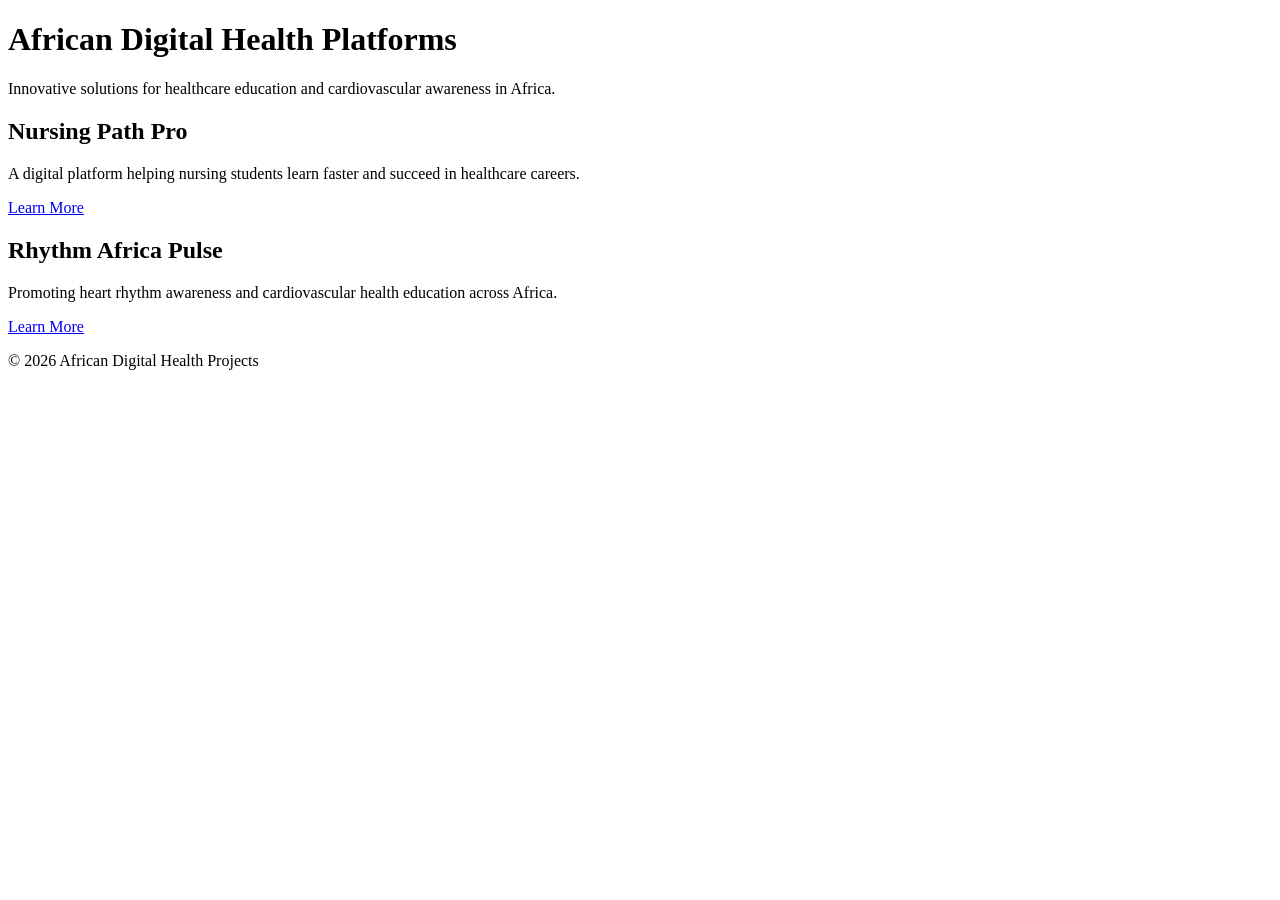
==== index.html @ d026e54c "Create index.html" ====
<!DOCTYPE html>
<html lang="en">

<head>

<meta charset="UTF-8">
<meta name="viewport" content="width=device-width, initial-scale=1.0">

<title>African Digital Health Apps | Nursing Path Pro & Rhythm Africa Pulse</title>

<meta name="description" content="Explore African digital health platforms including Nursing Path Pro and Rhythm Africa Pulse helping healthcare professionals and improving health awareness across Africa.">

<meta name="keywords" content="African health apps, nursing education Africa, digital health Africa, nursing students tools, heart rhythm Africa">

<link rel="stylesheet" href="style.css">

</head>

<body>

<header>

<h1>African Digital Health Platforms</h1>

<p>Innovative solutions for healthcare education and cardiovascular awareness in Africa.</p>

</header>

<section class="apps">

<div class="card">

<h2>Nursing Path Pro</h2>

<p>A digital platform helping nursing students learn faster and succeed in healthcare careers.</p>

<a href="nursing-path-pro.html" class="btn">Learn More</a>

</div>

<div class="card">

<h2>Rhythm Africa Pulse</h2>

<p>Promoting heart rhythm awareness and cardiovascular health education across Africa.</p>

<a href="rhythm-africa-pulse.html" class="btn">Learn More</a>

</div>

</section>

<footer>

<p>© 2026 African Digital Health Projects</p>

</footer>

</body>
</html>
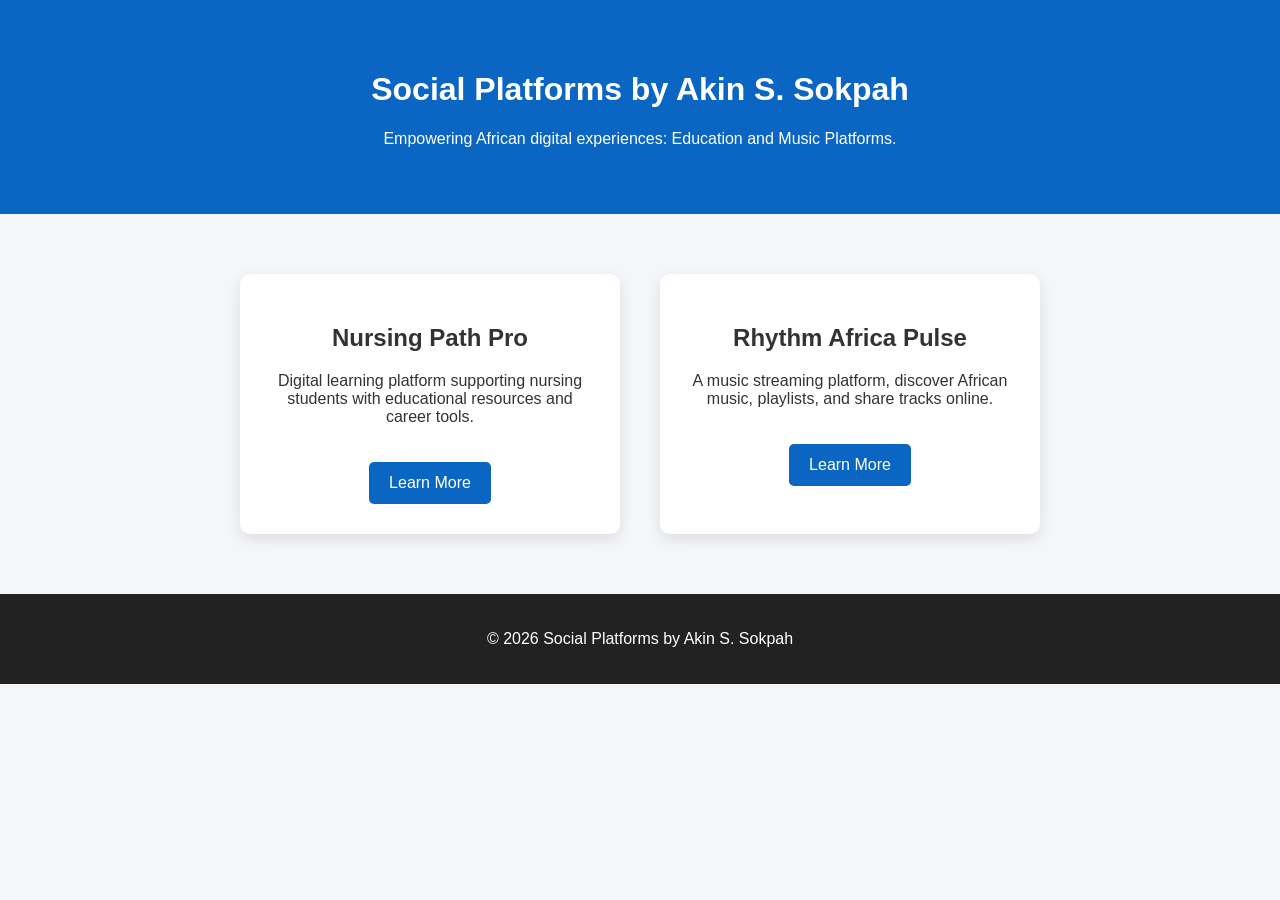
==== commit 73ea4e5e: "Update index.html" ====
--- a/index.html
+++ b/index.html
@@ -6,11 +6,13 @@
 <meta charset="UTF-8">
 <meta name="viewport" content="width=device-width, initial-scale=1.0">
 
-<title>African Digital Health Apps | Nursing Path Pro & Rhythm Africa Pulse</title>
+<title>Social Platforms by Akin S. Sokpah | Nursing Path Pro & Rhythm Africa Pulse</title>
 
-<meta name="description" content="Explore African digital health platforms including Nursing Path Pro and Rhythm Africa Pulse helping healthcare professionals and improving health awareness across Africa.">
+<meta name="description" content="Discover African digital platforms: Nursing Path Pro for nursing students and Rhythm Africa Pulse, a music streaming platform like Audiomack. Social platforms by Akin S. Sokpah.">
 
-<meta name="keywords" content="African health apps, nursing education Africa, digital health Africa, nursing students tools, heart rhythm Africa">
+<meta name="keywords" content="African apps, digital platforms Africa, nursing education Africa, Nursing Path Pro, Rhythm Africa Pulse, music streaming Africa, African music platform, online music Africa, social platforms, Akin S. Sokpah, African social apps, digital health apps, African tech, music apps Africa, African startups, online music streaming, mobile apps Africa, music discovery Africa, African entertainment apps, African education tools, nursing apps, social networks Africa">
+
+<meta name="google-site-verification" content="Xph8kvaL-aAkTHe30pd74SqDHgdUFGDx7p3TLie_LTI" />
 
 <link rel="stylesheet" href="style.css">
 
@@ -19,41 +21,28 @@
 <body>
 
 <header>
-
-<h1>African Digital Health Platforms</h1>
-
-<p>Innovative solutions for healthcare education and cardiovascular awareness in Africa.</p>
-
+<h1>Social Platforms by Akin S. Sokpah</h1>
+<p>Empowering African digital experiences: Education and Music Platforms.</p>
 </header>
 
 <section class="apps">
 
 <div class="card">
-
 <h2>Nursing Path Pro</h2>
-
-<p>A digital platform helping nursing students learn faster and succeed in healthcare careers.</p>
-
+<p>Digital learning platform supporting nursing students with educational resources and career tools.</p>
 <a href="nursing-path-pro.html" class="btn">Learn More</a>
-
 </div>
 
 <div class="card">
-
 <h2>Rhythm Africa Pulse</h2>
-
-<p>Promoting heart rhythm awareness and cardiovascular health education across Africa.</p>
-
+<p>A music streaming platform, discover African music, playlists, and share tracks online.</p>
 <a href="rhythm-africa-pulse.html" class="btn">Learn More</a>
-
 </div>
 
 </section>
 
 <footer>
-
-<p>© 2026 African Digital Health Projects</p>
-
+<p>© 2026 Social Platforms by Akin S. Sokpah</p>
 </footer>
 
 </body>
--- a/style.css
+++ b/style.css
@@ -0,0 +1,74 @@
+body{
+
+font-family: Arial;
+margin:0;
+background:#f4f6f9;
+color:#333;
+
+}
+
+header{
+
+background:#0a66c2;
+color:white;
+text-align:center;
+padding:50px;
+
+}
+
+.apps{
+
+display:flex;
+justify-content:center;
+gap:40px;
+padding:60px;
+flex-wrap:wrap;
+
+}
+
+.card{
+
+background:white;
+padding:30px;
+border-radius:10px;
+width:320px;
+box-shadow:0 5px 15px rgba(0,0,0,0.1);
+text-align:center;
+
+}
+
+.btn{
+
+display:inline-block;
+margin-top:20px;
+background:#0a66c2;
+color:white;
+padding:12px 20px;
+border-radius:5px;
+text-decoration:none;
+
+}
+
+.btn:hover{
+
+background:#004182;
+
+}
+
+.content{
+
+max-width:800px;
+margin:auto;
+padding:60px;
+text-align:center;
+
+}
+
+footer{
+
+text-align:center;
+padding:20px;
+background:#222;
+color:white;
+
+}
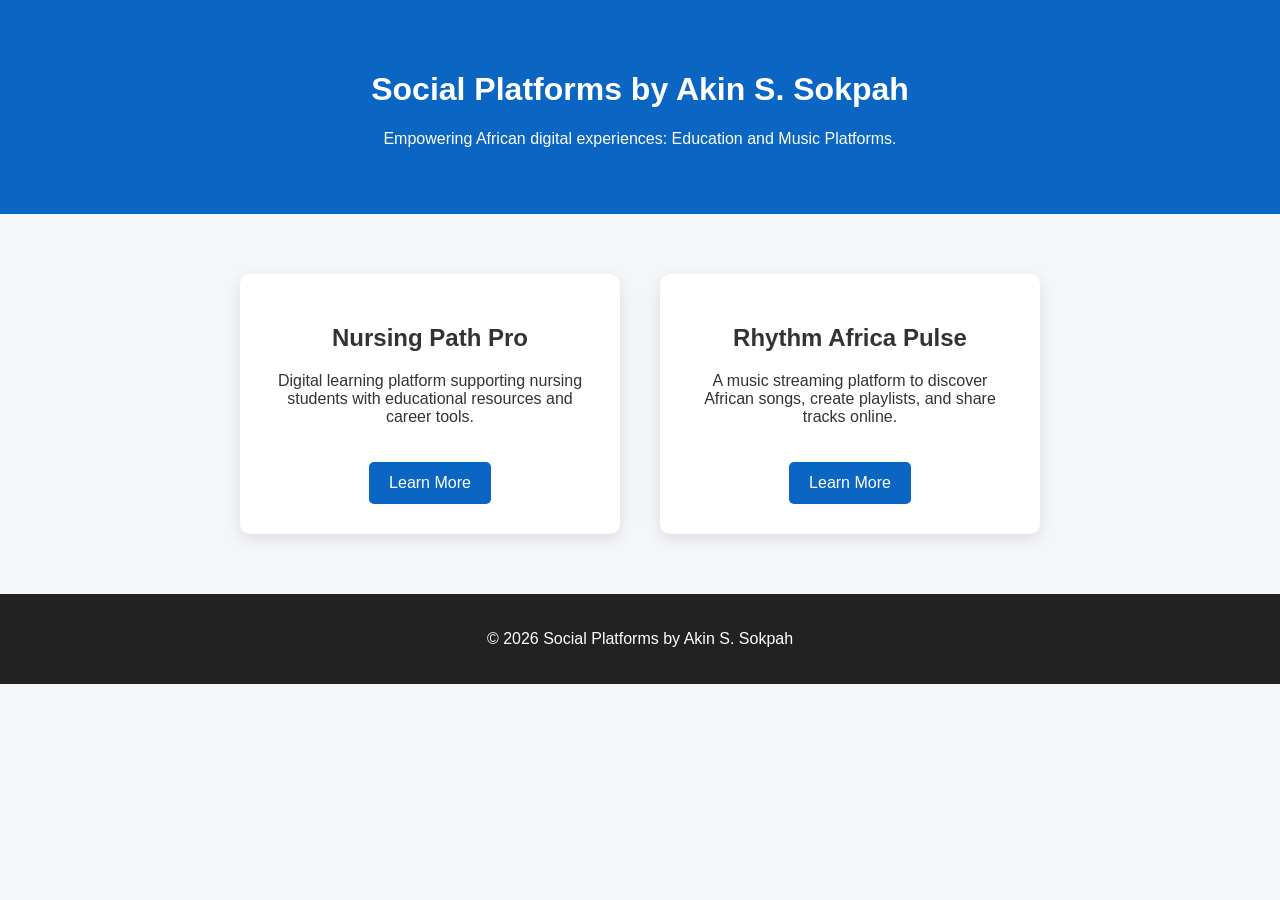
==== commit ba7e9d7b: "Update index.html" ====
--- a/index.html
+++ b/index.html
@@ -2,20 +2,25 @@
 <html lang="en">
 
 <head>
-
 <meta charset="UTF-8">
 <meta name="viewport" content="width=device-width, initial-scale=1.0">
 
 <title>Social Platforms by Akin S. Sokpah | Nursing Path Pro & Rhythm Africa Pulse</title>
 
-<meta name="description" content="Discover African digital platforms: Nursing Path Pro for nursing students and Rhythm Africa Pulse, a music streaming platform like Audiomack. Social platforms by Akin S. Sokpah.">
+<meta name="description" content="Discover African digital platforms: Nursing Path Pro for nursing students and Rhythm Africa Pulse, a music streaming platform. Social platforms by Akin S. Sokpah.">
 
 <meta name="keywords" content="African apps, digital platforms Africa, nursing education Africa, Nursing Path Pro, Rhythm Africa Pulse, music streaming Africa, African music platform, online music Africa, social platforms, Akin S. Sokpah, African social apps, digital health apps, African tech, music apps Africa, African startups, online music streaming, mobile apps Africa, music discovery Africa, African entertainment apps, African education tools, nursing apps, social networks Africa">
 
 <meta name="google-site-verification" content="Xph8kvaL-aAkTHe30pd74SqDHgdUFGDx7p3TLie_LTI" />
 
+<!-- Open Graph tags for social sharing -->
+<meta property="og:title" content="Social Platforms by Akin S. Sokpah">
+<meta property="og:description" content="Discover Nursing Path Pro and Rhythm Africa Pulse, African digital platforms.">
+<meta property="og:type" content="website">
+<meta property="og:url" content="https://sastech-LR.github.io/africa-health-apps/">
+<meta property="og:image" content="https://sastech-LR.github.io/africa-health-apps/social-preview.png">
+
 <link rel="stylesheet" href="style.css">
-
 </head>
 
 <body>
@@ -35,7 +40,7 @@
 
 <div class="card">
 <h2>Rhythm Africa Pulse</h2>
-<p>A music streaming platform, discover African music, playlists, and share tracks online.</p>
+<p>A music streaming platform to discover African songs, create playlists, and share tracks online.</p>
 <a href="rhythm-africa-pulse.html" class="btn">Learn More</a>
 </div>
 
--- a/style.css
+++ b/style.css
@@ -1,44 +1,35 @@
 body{
-
 font-family: Arial;
 margin:0;
 background:#f4f6f9;
 color:#333;
-
 }
 
 header{
-
 background:#0a66c2;
 color:white;
 text-align:center;
 padding:50px;
-
 }
 
 .apps{
-
 display:flex;
 justify-content:center;
 gap:40px;
 padding:60px;
 flex-wrap:wrap;
-
 }
 
 .card{
-
 background:white;
 padding:30px;
 border-radius:10px;
 width:320px;
 box-shadow:0 5px 15px rgba(0,0,0,0.1);
 text-align:center;
-
 }
 
 .btn{
-
 display:inline-block;
 margin-top:20px;
 background:#0a66c2;
@@ -46,29 +37,22 @@
 padding:12px 20px;
 border-radius:5px;
 text-decoration:none;
-
 }
 
 .btn:hover{
-
 background:#004182;
-
 }
 
 .content{
-
 max-width:800px;
 margin:auto;
 padding:60px;
 text-align:center;
-
 }
 
 footer{
-
 text-align:center;
 padding:20px;
 background:#222;
 color:white;
-
 }
